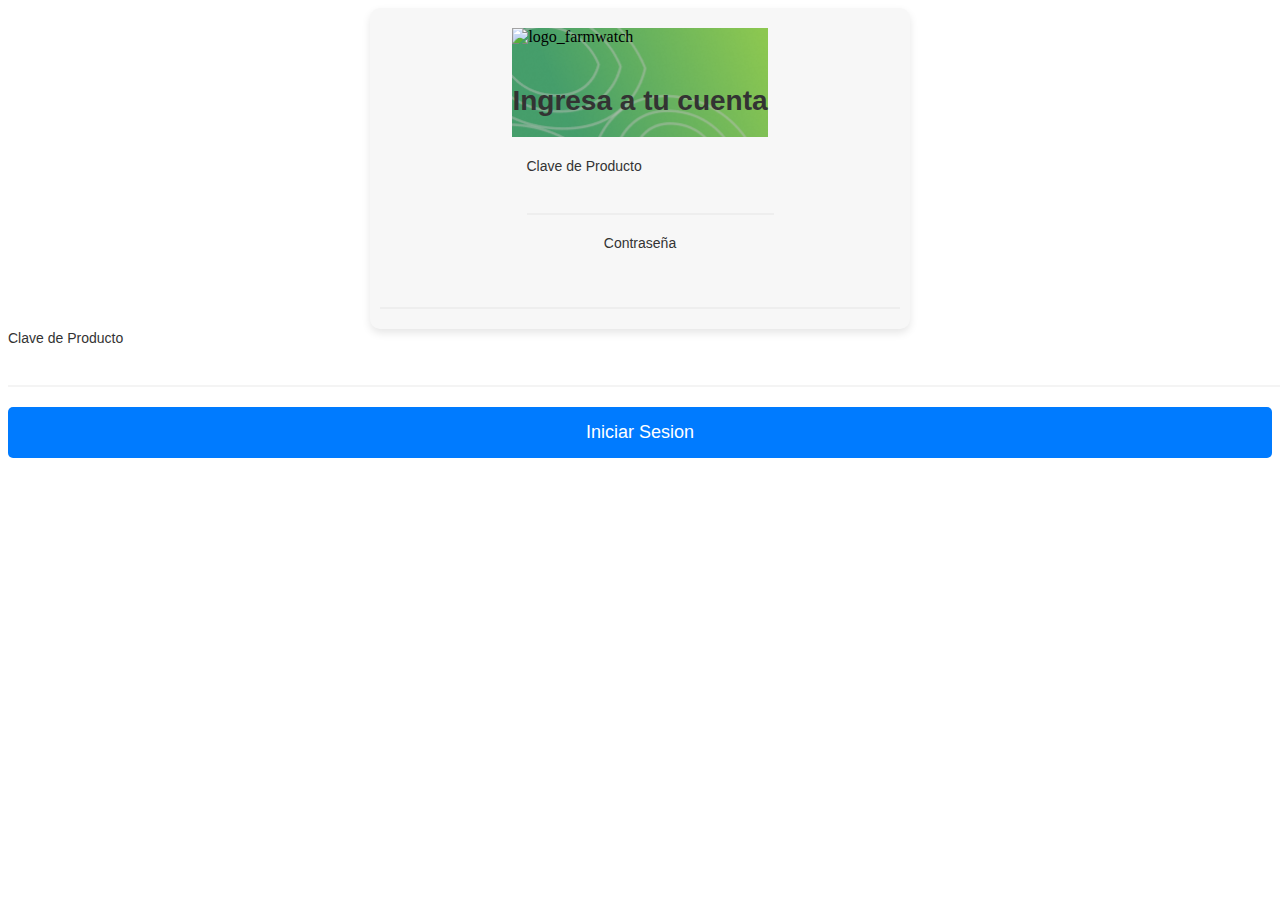
==== index.html @ 3bbce0d8 "Login Page" ====
<!DOCTYPE html>
<html lang="en">
<head>
    <meta charset="UTF-8">
    <meta name="viewport" content="width=device-width, initial-scale=1.0">
    <title>Document</title>
    <link rel="stylesheet" href="./vista/css/style.css">
</head>
<body>
    <div class="container_mobile">
        <div class="img_background">
            <div>
                <img src="/vista/" alt="logo_farmwatch">
            <div>
            </div>
                <h1>Ingresa a tu cuenta</h1>
            </div>
        </div>
        <div>
            <form action="../controlador/php/enviar_formulario.php" method="post">
                <div class="form-group"></div>
                    <label for="name">Clave de Producto</label>
                    <br>
                    <input type="text" class="form-control" id="name" placeholder="" style="font-family: 'Montserrat', sans-serif;font-weight: 500; color: #ffffff; font-size: 16px; background: transparent; border: transparent; border-radius: 0px; border-bottom: 2px solid #d9d9d94d;">
                </div>
                <div class="form-group"></div>
                    <label for="password">Contraseña</label>
                    <br>
                    <input type="password" class="form-control" id="password" name="password" placeholder="" style="font-family: 'Montserrat', sans-serif;font-weight: 500; color: #ffffff; font-size: 16px; background: transparent; border: transparent; border-radius: 0px; border-bottom: 2px solid #d9d9d94d;">
                </div>
                <div class="form-group">
                    <label for="clave_producto">Clave de Producto</label>
                    <br>
                    <input type="tel" class="form-control" id="clave_producto" placeholder="" style="font-family: 'Montserrat', sans-serif;font-weight: 500; color: #ffffff; font-size: 16px; background: transparent; border: transparent; border-radius: 0px; border-bottom: 2px solid #d9d9d94d;">
                </div>
                <div class="d-flex" style="justify-content: space-evenly;"></div>
                    <button type="submit" class="btn btn-primary btn-lg poppins-medium">Iniciar Sesion</button>
                </div>
            </form>
        </div>
    </div>
</body>
</html>
---- vista/css/style.css ----
/* Estilos para móviles */
.container_mobile {
    width: 100%;
    max-width: 400px;
    margin: 0 auto;
    padding: 20px;
    display: flex;
    flex-direction: column;
    align-items: center;
    background-color: #f7f7f7; /* Fondo claro */
    border-radius: 10px;
    box-shadow: 0px 4px 8px rgba(0, 0, 0, 0.1);
}

.img_background{
    background-image: url('../img/Frame\ 26.png');
}

.container_mobile img {
    max-width: 150px; /* Logo más pequeño para móvil */
    margin-bottom: 20px;
}

h1 {
    font-family: 'Montserrat', sans-serif;
    font-weight: 600;
    color: #333;
    font-size: 24px;
    text-align: center;
    margin-bottom: 20px;
}

.form-group {
    width: 100%;
    margin-bottom: 20px;
}

label {
    font-family: 'Montserrat', sans-serif;
    font-size: 14px;
    color: #333;
}

input {
    width: 100%;
    padding: 10px;
    font-size: 16px;
    font-family: 'Montserrat', sans-serif;
    color: #ffffff;
    background-color: transparent;
    border: 1px solid #d9d9d9;
    border-radius: 5px;
}

.btn {
    width: 100%;
    padding: 15px;
    font-family: 'Poppins', sans-serif;
    font-weight: 500;
    font-size: 16px;
    color: #fff;
    background-color: #007bff;
    border: none;
    border-radius: 5px;
    cursor: pointer;
    transition: background-color 0.3s ease;
}

.btn:hover {
    background-color: #0056b3;
}

/* Media Queries para pantallas más grandes */
@media (min-width: 768px) {
    .container_mobile {
        max-width: 500px; /* Ajusta el ancho en tablets o pantallas más grandes */
    }

    h1 {
        font-size: 28px;
    }

    .btn {
        font-size: 18px;
    }
}
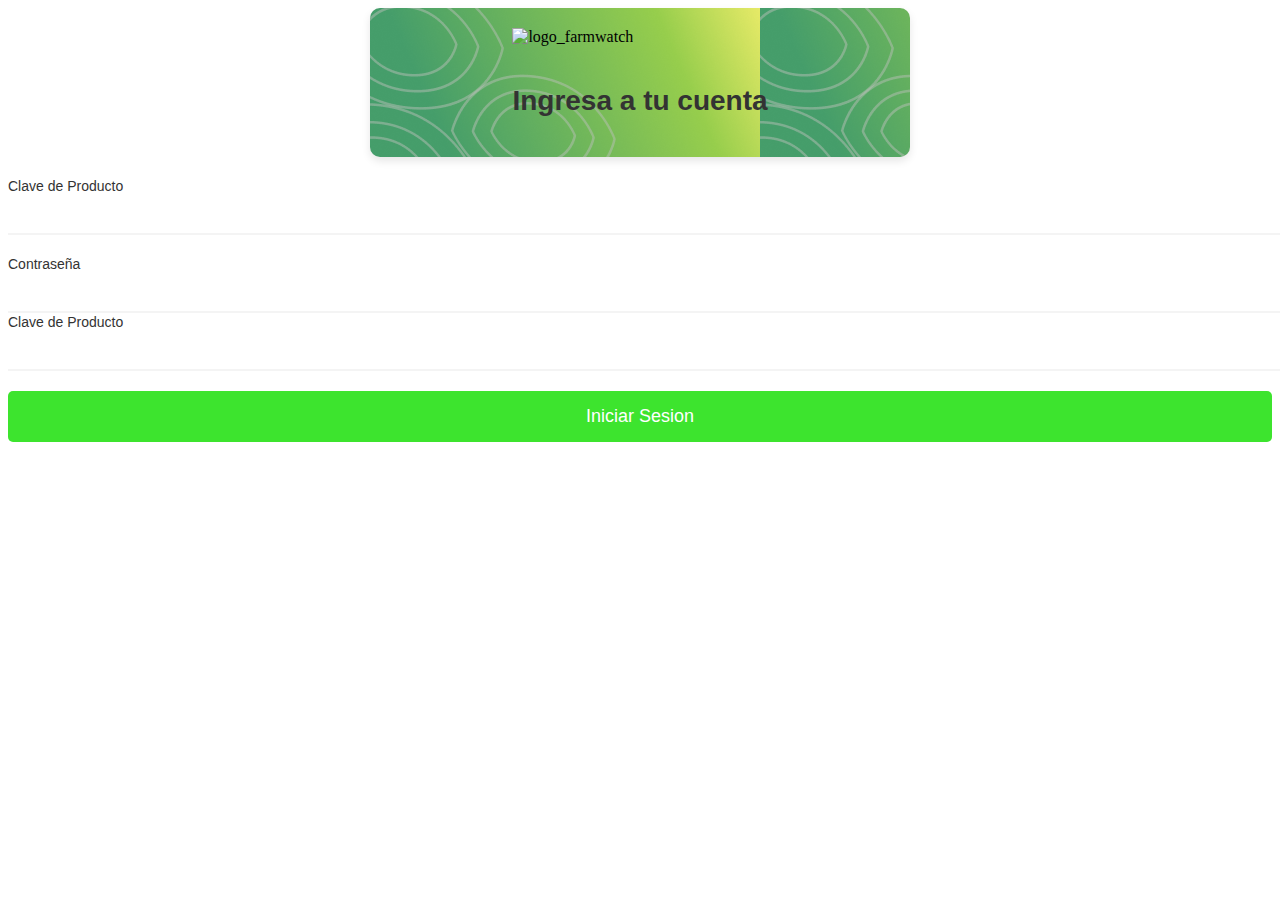
==== commit 3a2ddaa9: "Diseno Login" ====
--- a/index.html
+++ b/index.html
@@ -7,13 +7,14 @@
     <link rel="stylesheet" href="./vista/css/style.css">
 </head>
 <body>
-    <div class="container_mobile">
-        <div class="img_background">
+    <div class="container_mobile img_background">
             <div>
-                <img src="/vista/" alt="logo_farmwatch">
-            <div>
-            </div>
-                <h1>Ingresa a tu cuenta</h1>
+                <div>
+                    <img src="/vista/" alt="logo_farmwatch">
+                <div>
+                </div>
+                    <h1>Ingresa a tu cuenta</h1>
+                </div>
             </div>
         </div>
         <div>
--- a/vista/css/style.css
+++ b/vista/css/style.css
@@ -13,7 +13,8 @@
 }
 
 .img_background{
-    background-image: url('../img/Frame\ 26.png');
+    background-image: url('../img/fondo_login.png');
+
 }
 
 .container_mobile img {
@@ -59,7 +60,8 @@
     font-weight: 500;
     font-size: 16px;
     color: #fff;
-    background-color: #007bff;
+    background-color: #3DE42E;
+    ;
     border: none;
     border-radius: 5px;
     cursor: pointer;
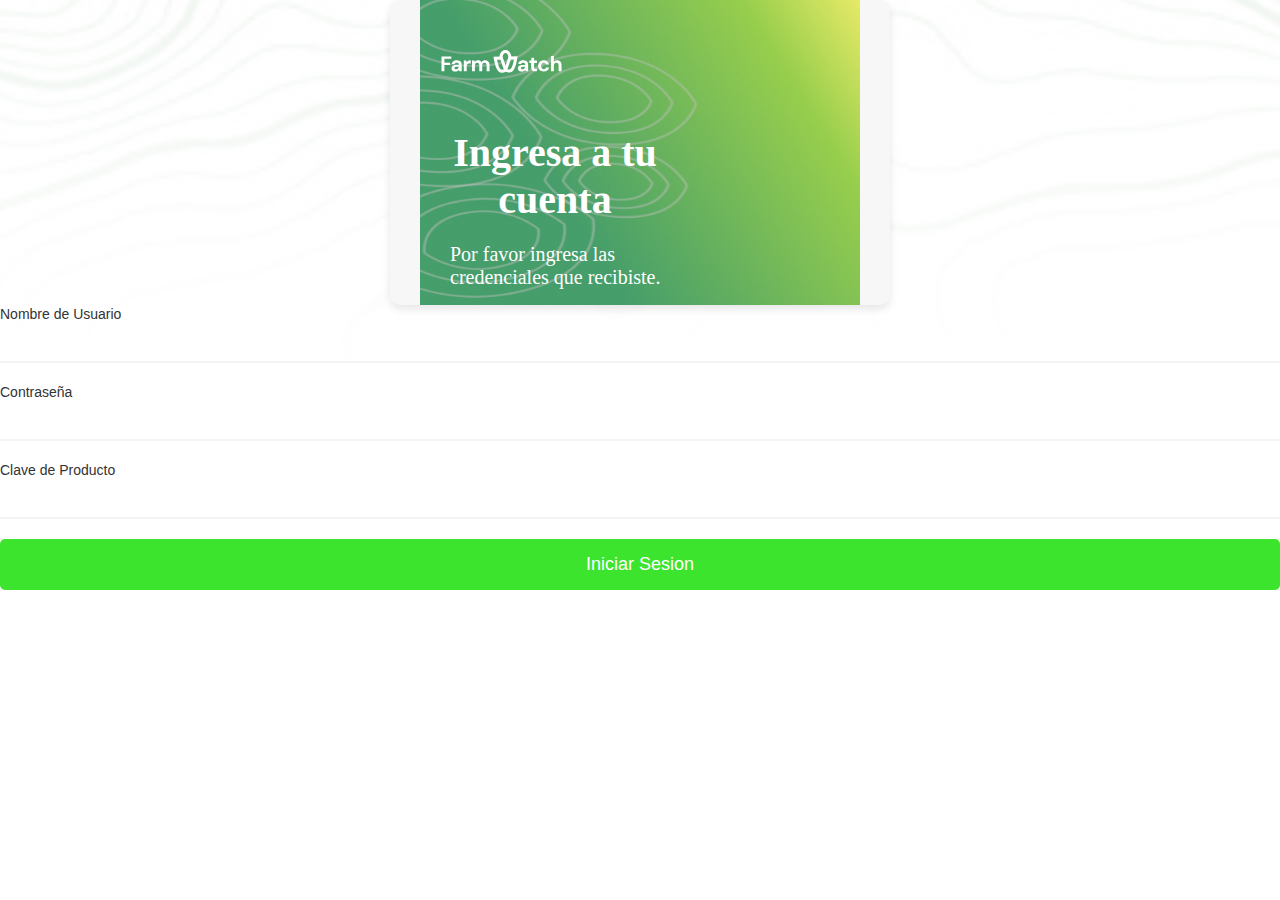
==== commit 3b4823b1: "Login Casi Terminado" ====
--- a/index.html
+++ b/index.html
@@ -4,27 +4,35 @@
     <meta charset="UTF-8">
     <meta name="viewport" content="width=device-width, initial-scale=1.0">
     <title>Document</title>
+    <link rel="preconnect" href="https://fonts.googleapis.com">
+    <link rel="preconnect" href="https://fonts.gstatic.com" crossorigin>
     <link rel="stylesheet" href="./vista/css/style.css">
+    <link href="https://fonts.googleapis.com/css2?family=DM+Sans:ital,opsz,wght@0,9..40,100..1000;1,9..40,100..1000&display=swap" rel="stylesheet">
 </head>
 <body>
-    <div class="container_mobile img_background">
+    <div class="container_mobile">
+        <div class="img_background">
             <div>
+                <img src="./vista/img/logo.svg" alt="logo_farmwatch" class="logo_padding">
+            </div>
+            <div class="width_login">
                 <div>
-                    <img src="/vista/" alt="logo_farmwatch">
+                    <h1 class="dm_sans_big">Ingresa a tu cuenta</h1>
+                </div>
                 <div>
-                </div>
-                    <h1>Ingresa a tu cuenta</h1>
+                    <h2 class="dm_sans_normal_pad">Por favor ingresa las credenciales que recibiste.</h2>
                 </div>
             </div>
         </div>
+    </div>
         <div>
-            <form action="../controlador/php/enviar_formulario.php" method="post">
-                <div class="form-group"></div>
-                    <label for="name">Clave de Producto</label>
+            <form action="./vista/" method="post">
+                <div class="form-group">
+                    <label for="name">Nombre de Usuario</label>
                     <br>
                     <input type="text" class="form-control" id="name" placeholder="" style="font-family: 'Montserrat', sans-serif;font-weight: 500; color: #ffffff; font-size: 16px; background: transparent; border: transparent; border-radius: 0px; border-bottom: 2px solid #d9d9d94d;">
                 </div>
-                <div class="form-group"></div>
+                <div class="form-group">
                     <label for="password">Contraseña</label>
                     <br>
                     <input type="password" class="form-control" id="password" name="password" placeholder="" style="font-family: 'Montserrat', sans-serif;font-weight: 500; color: #ffffff; font-size: 16px; background: transparent; border: transparent; border-radius: 0px; border-bottom: 2px solid #d9d9d94d;">
@@ -34,7 +42,7 @@
                     <br>
                     <input type="tel" class="form-control" id="clave_producto" placeholder="" style="font-family: 'Montserrat', sans-serif;font-weight: 500; color: #ffffff; font-size: 16px; background: transparent; border: transparent; border-radius: 0px; border-bottom: 2px solid #d9d9d94d;">
                 </div>
-                <div class="d-flex" style="justify-content: space-evenly;"></div>
+                <div class="d-flex" style="justify-content: space-evenly;">
                     <button type="submit" class="btn btn-primary btn-lg poppins-medium">Iniciar Sesion</button>
                 </div>
             </form>
--- a/vista/css/style.css
+++ b/vista/css/style.css
@@ -3,7 +3,6 @@
     width: 100%;
     max-width: 400px;
     margin: 0 auto;
-    padding: 20px;
     display: flex;
     flex-direction: column;
     align-items: center;
@@ -12,14 +11,62 @@
     box-shadow: 0px 4px 8px rgba(0, 0, 0, 0.1);
 }
 
+.width_login{
+    max-width: 270px;
+}
+
+.dm_sans_big{
+    font-family:"DMS Sans";
+    font-size: 40px;
+    color: #fff;
+    font-weight: bold; 
+}
+
+.dm_sans_normal_pad{
+    font-family:"DMS Sans";
+    font-size: 20px;
+    color: #fff;
+    font-weight: 200;
+    padding-left: 30px;
+}
+
 .img_background{
     background-image: url('../img/fondo_login.png');
+    background-repeat: round;
+    max-width: 440px;
+    width: 500%; /* Ocupa todo el ancho */
+    height: auto; /* Ajusta la altura automáticamente para mantener la proporción */
+    padding-top: 50px;
 
 }
+
+.logo_padding{
+    padding-left: 20px;
+}
+
 
 .container_mobile img {
     max-width: 150px; /* Logo más pequeño para móvil */
     margin-bottom: 20px;
+}
+
+.space_index{
+    padding: 10px;
+}
+
+.color_fecha{
+    color: #3DE42E;
+}
+
+.container_navbar {
+    display: flex;
+    justify-content: space-between;
+    align-items: center; 
+    padding: 10px;
+}
+
+.widget img {
+    max-width: 100px;
 }
 
 h1 {
@@ -51,6 +98,22 @@
     background-color: transparent;
     border: 1px solid #d9d9d9;
     border-radius: 5px;
+}
+
+body {
+    margin: 0;
+    padding: 0;
+    height: 100vh; /* Asegura que cubra toda la pantalla */
+    background-image: url('../img/Background.svg');
+    background-size: cover; /* Hace que el SVG cubra todo el fondo */
+    background-position: center; /* Centra la imagen */
+    background-repeat:repeat-y; /* Evita que se repita */
+}
+
+.menu{
+    color: #3DE42E;
+    font-size: 24px;
+    cursor: pointer;
 }
 
 .btn {
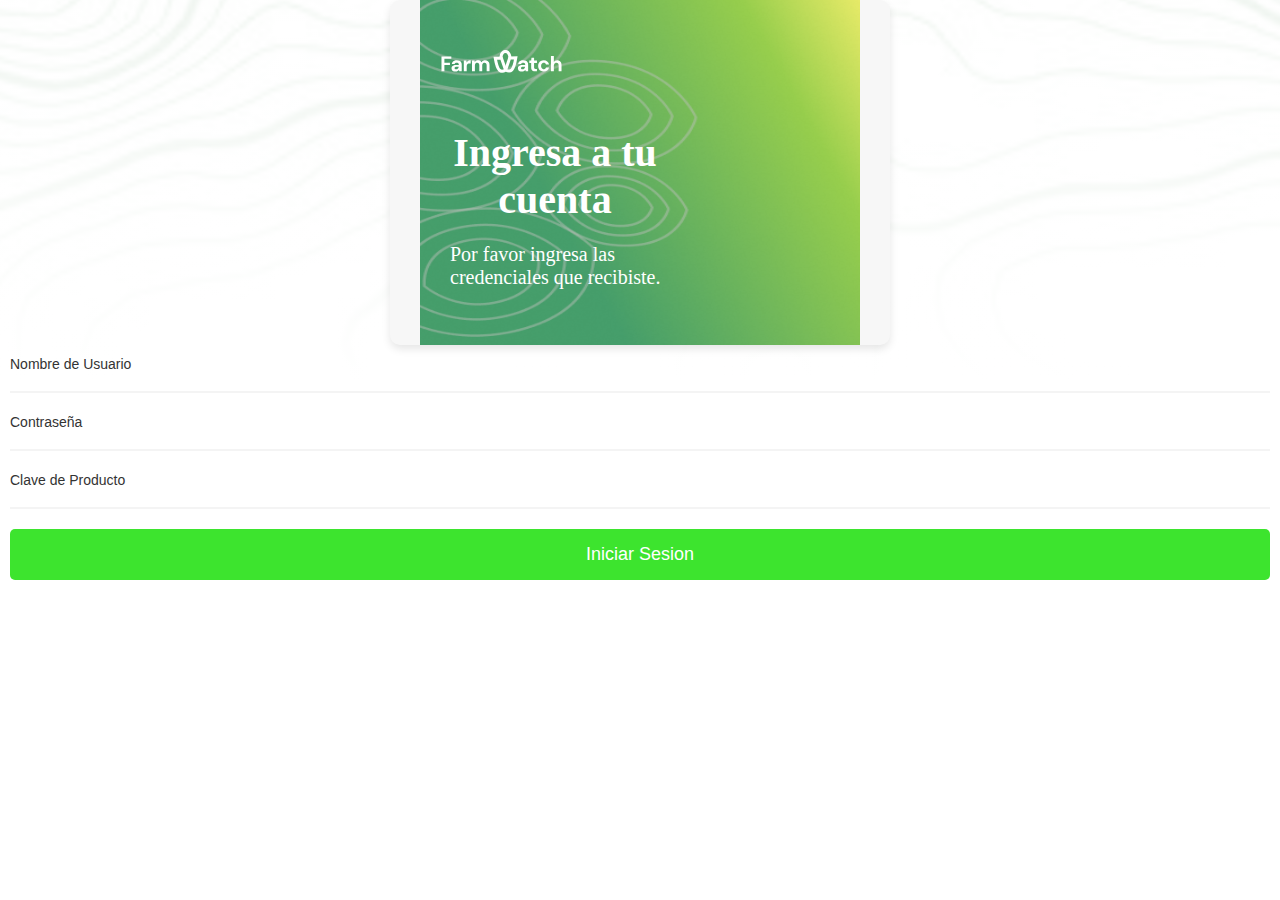
==== commit 3dff66ef: "Login Finalizado" ====
--- a/index.html
+++ b/index.html
@@ -19,28 +19,28 @@
                 <div>
                     <h1 class="dm_sans_big">Ingresa a tu cuenta</h1>
                 </div>
-                <div>
+                <div style="padding-bottom: 40px;">
                     <h2 class="dm_sans_normal_pad">Por favor ingresa las credenciales que recibiste.</h2>
                 </div>
             </div>
         </div>
     </div>
-        <div>
+        <div class="pad_login">
             <form action="./vista/" method="post">
                 <div class="form-group">
                     <label for="name">Nombre de Usuario</label>
                     <br>
-                    <input type="text" class="form-control" id="name" placeholder="" style="font-family: 'Montserrat', sans-serif;font-weight: 500; color: #ffffff; font-size: 16px; background: transparent; border: transparent; border-radius: 0px; border-bottom: 2px solid #d9d9d94d;">
+                    <input type="text" class="form-control" id="name" placeholder="" style="font-family: 'dm_sans_normal_pad', sans-serif;font-weight: 500; color: #ffffff; font-size: 16px; background: transparent; border: transparent; border-radius: 0px; border-bottom: 2px solid #d9d9d94d; padding: 0px !important;">
                 </div>
                 <div class="form-group">
                     <label for="password">Contraseña</label>
                     <br>
-                    <input type="password" class="form-control" id="password" name="password" placeholder="" style="font-family: 'Montserrat', sans-serif;font-weight: 500; color: #ffffff; font-size: 16px; background: transparent; border: transparent; border-radius: 0px; border-bottom: 2px solid #d9d9d94d;">
+                    <input type="password" class="form-control" id="password" name="password" placeholder="" style="font-family: 'dm_sans_normal_pad', sans-serif;font-weight: 500; color: #ffffff; font-size: 16px; background: transparent; border: transparent; border-radius: 0px; border-bottom: 2px solid #d9d9d94d; padding: 0px !important;">
                 </div>
                 <div class="form-group">
                     <label for="clave_producto">Clave de Producto</label>
                     <br>
-                    <input type="tel" class="form-control" id="clave_producto" placeholder="" style="font-family: 'Montserrat', sans-serif;font-weight: 500; color: #ffffff; font-size: 16px; background: transparent; border: transparent; border-radius: 0px; border-bottom: 2px solid #d9d9d94d;">
+                    <input type="tel" class="form-control" id="clave_producto" placeholder="" style="font-family: 'dm_sans_normal_pad', sans-serif;font-weight: 500; color: #ffffff; font-size: 16px; background: transparent; border: transparent; border-radius: 0px; border-bottom: 2px solid #d9d9d94d; padding: 0px !important;">
                 </div>
                 <div class="d-flex" style="justify-content: space-evenly;">
                     <button type="submit" class="btn btn-primary btn-lg poppins-medium">Iniciar Sesion</button>
--- a/vista/css/style.css
+++ b/vista/css/style.css
@@ -20,6 +20,10 @@
     font-size: 40px;
     color: #fff;
     font-weight: bold; 
+}
+
+.pad_login{
+    padding: 10px;
 }
 
 .dm_sans_normal_pad{
